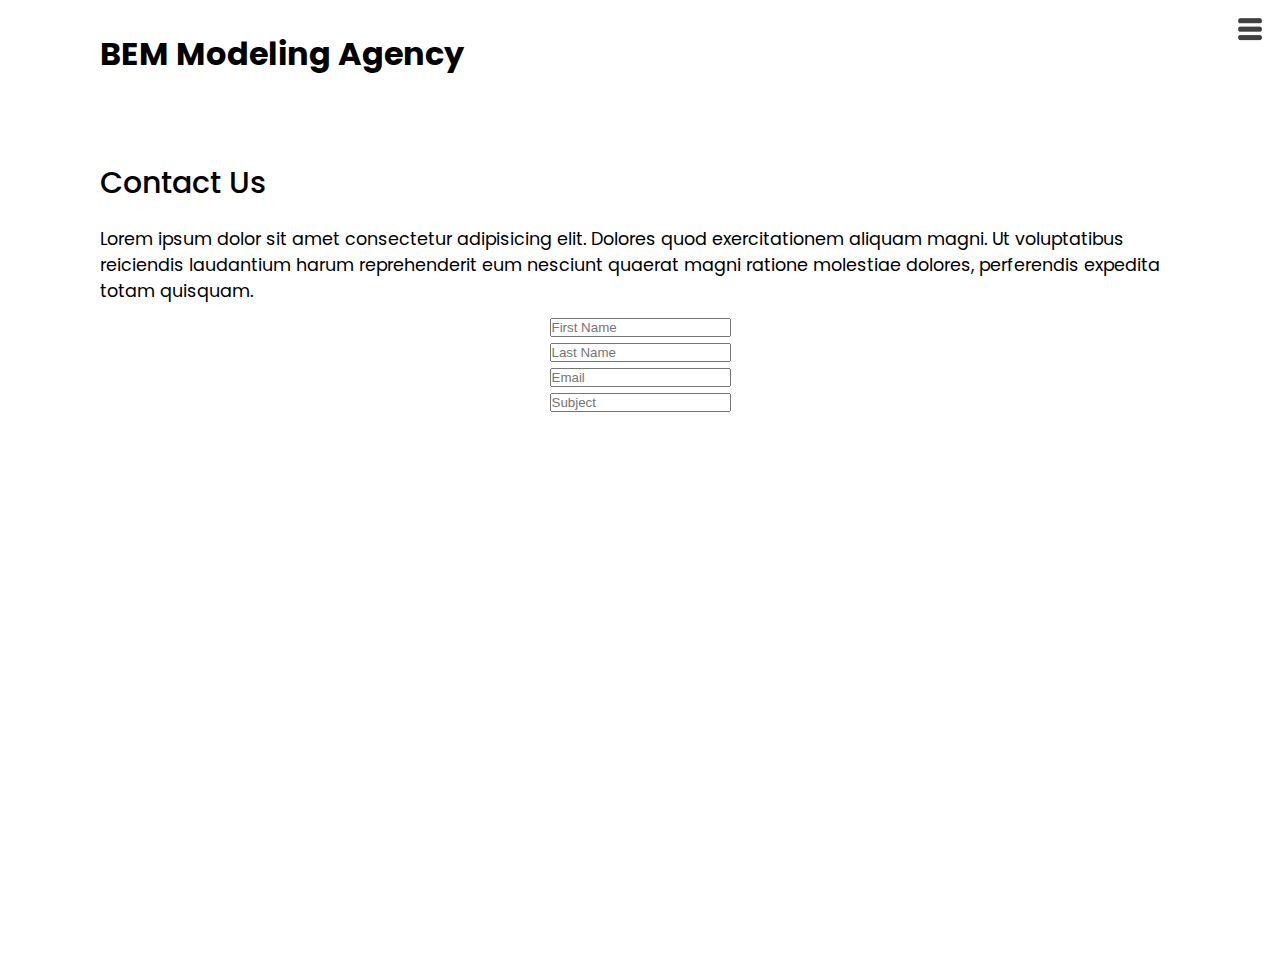
==== contact.html @ c6a03dc1 "comments update" ====
<!DOCTYPE html>
<html lang="en">
<head>
    <meta charset="UTF-8">
    <meta http-equiv="X-UA-Compatible" content="IE=edge">
    <meta name="viewport" content="width=device-width, initial-scale=1.0">
    <link rel="stylesheet" href="styles.css">
    <title>BEM Modeling Agency</title>
</head>
<body>
    <header>
        <div class="logo">BEM Modeling Agency</div>
        <div class="toggle"></div>
        <div class="nav">
            <ul>
               <li><a href="index.html">Home</a></li>
               <li><a href="services.html">Services</a></li>
               <li><a href="work.html">Work</a></li>
               <li><a href="contact.html">Contact</a></li>
            </ul>
            <div class="socials">
                <ul>
                    <li>
                        <a href="https://github.com/BenevolenceEM">
                            <img src="images/github.png" target="_blank" alt="GitHub"/>
                        </a>
                    </li>
                    <li>
                        <a href="https://www.linkedin.com/in/benevolence-ed-malik-388316260/">
                            <img src="images/linkedin.png" target="_blank" alt="LinkedIn"/>
                        </a>
                    </li>
                </ul>
                <a href="mailto:maliksofia58@gmail.com" class="email">
                    <img src="images/email.png" alt="my email" />
                </a>
            </div>
        </div>
    </header>

    <section>
      <div class="title">
        <h1>Contact Us</h1>
        <p>Lorem ipsum dolor sit amet consectetur adipisicing elit. Dolores quod exercitationem aliquam magni. 
            Ut voluptatibus reiciendis laudantium harum reprehenderit eum nesciunt quaerat magni ratione molestiae dolores, 
            perferendis expedita totam quisquam.
        </p>
      </div>
      <div class="contact">
        <div class="contact-form">
            <form>
                <!--1st row-->
                <div class="row">
                    <div class="input50">
                        <input type="text" placeholder="First Name">
                    </div>
                    <div class="input50">
                        <input type="text" placeholder="Last Name">
                    </div>
                </div>
                <!--2nd row-->
                <div class="row">
                    <div class="input50">
                        <input type="text" placeholder="Email">
                    </div>
                    <div class="input50">
                        <input type="text" placeholder="Subject">
                    </div>
                </div>
            </form>
        </div>
      </div>
    </section>

  <script src="script.js"></script>  
</body>
</html>
---- styles.css ----
@import url('https://fonts.googleapis.com/css?family=Poppins:200,300,400,500,600,700,800,900&display=swap');

:root {
    --primary-color: black;
}

* {
    box-sizing: border-box;
    margin: 0;
    padding: 0;
}

html, body {
    font-family: 'Poppins', sans-serif;
    color: black;
    background-color: white;
}

h1 {
    font-size: 30px;
    font-weight: 500;
}

p {
    margin: 20px 0 10px;
    font-size: 1.1rem;
}

section {
    display: flex;
    flex-direction: column;
    height: 100vh;
    align-items: center;
    padding: 100px;
    margin-top: 60px;
}

section.home {
    flex-direction: row;
    /* margin-top: 0; */
}

.logo {
    position: absolute;
    top: 30px;
    left: 100px;
    font-size: 2rem;
    font-weight: 700;
    z-index: 20;
}

/* Menu */
.toggle {
    position: fixed;
    top: 0;
    right: 0;
    width: 60px;
    height: 60px;
    background: url(images/menu-btn.png);
    background-size: 40px;
    background-repeat: no-repeat;
    background-position: center;
    z-index: 20;
    cursor: pointer;
}

.toggle.active {
    background: url(images/close-btn.jpg);
    background-size: 30px;
    background-repeat: no-repeat;
    background-position: center;
}

/* Navigation */
.nav {
    position: fixed;
    top: 0;
    left: 100%;
    width: 100%;
    height: 100%;
    background-color: white;
    z-index: 15;
    display: flex;
    justify-content: center;
    align-items: center;
}

.nav.active {
    left: 0;
}

.nav ul {
    position: relative;
}

.nav ul li {
    position: relative;
    list-style: none;
    text-align: center;
}

.nav ul li a {
    font-size: 2.2rem;
    color: black;
    text-decoration: none;
    font-weight: 300;
}

.nav ul li a:hover {
    color: rgb(14, 88, 173);
}

.nav .socials {
    position: absolute;
    top: 0;
    left: 0;
    width: 60px;
    height: 100%;
    display: flex;
    justify-content: center;
    align-items: center;
}

.nav .socials a {
    display: inline-block;
    transform: scale(0.5);
}

.nav .email {
    position: absolute;
    bottom: 20px;
    transform: scale(0.5);
}

/* Main content */
.home-img {
    position: absolute;
    bottom: 0;
    right: 0;
    height: 102%;
}

.home-content {
    position: relative;
    z-index: 10;
    max-width: 600px;
}

.btn {
    cursor: pointer;
    display: inline-block;
    background: var(--primary-color);
    color: white;
    text-decoration: none;
    padding: 10px 30px;
    margin: 20px 0;
    border: 0;
    border-radius: 25px;
}

.btn:hover {
    transform: scale(0.98);
}

/* Services */
.services {
    margin-top: 40px;
    display: grid;
    grid-template-columns: repeat(3, 1fr);
    gap: 40px;
    text-align: center;
}

.services .service {
    padding: 30px;
}

.services .service:hover {
    box-shadow: 0 10px 30px rgba(0, 0, 0, 0.1);
}

.services .service h2 {
    font-size: 24px;
    font-weight: 500;
    margin-top: 20px;
}

.services .service .icon img{
    max-width: 100px;
}

/* Work */
.work {
    display: flex;
    flex-wrap: wrap;
    margin-top: 20px;
}

.work .item {
    position: relative;
    width: 300px;
    height: 300px;
    margin: 5px;
}

.work .item img {
    width: 100%;
    height: 100%;
}

.work .item .action {
    position: absolute;
    top: 0;
    left: 0;
    width: 100%;
    height: 100%;
    background: rgba(0, 0, 0, 0.8);
    display: flex;
    justify-content: center;
    align-items: center;
    opacity: 0;
    transition: 0.5s;
}

.work .item:hover .action {
    opacity: 1;
}

.work .item .action a {
    display: inline-block;
    color: white;
    text-decoration: none;
    border: 1px solid white;
    padding: 5px 15px;
}



/* Mobile devices */
@media(max-width: 1068px) {
    .logo {
        top: 10px;
        left: 40px;
        font-size: 1.5rem;
    }

    .nav ul li a {
        font-size: 2rem;
    }
    
    section {
        padding: 100px 40px;
    }

    /* Home */
    .home-img {
        display: none;
        /* display: flex;
        width: 100%;
        height: 100%; */
    }

    /* Services */
    .services {
        grid-template-columns: repeat(2, 1fr);
    }

    .services .service {
        box-shadow: 0 10px 30px rgba(0, 0, 0, 0.1);
    }

    /* Work */
    .work {
        justify-content: center;
    }
}

@media(max-width: 768px) {
    /* Services */
    .services {
        grid-template-columns: 1fr;
    }

    .services .service {
        box-shadow: 0 10px 30px rgba(0, 0, 0, 0.1);
    }

    /* Work */
    .work {
        justify-content: center;
    }
}
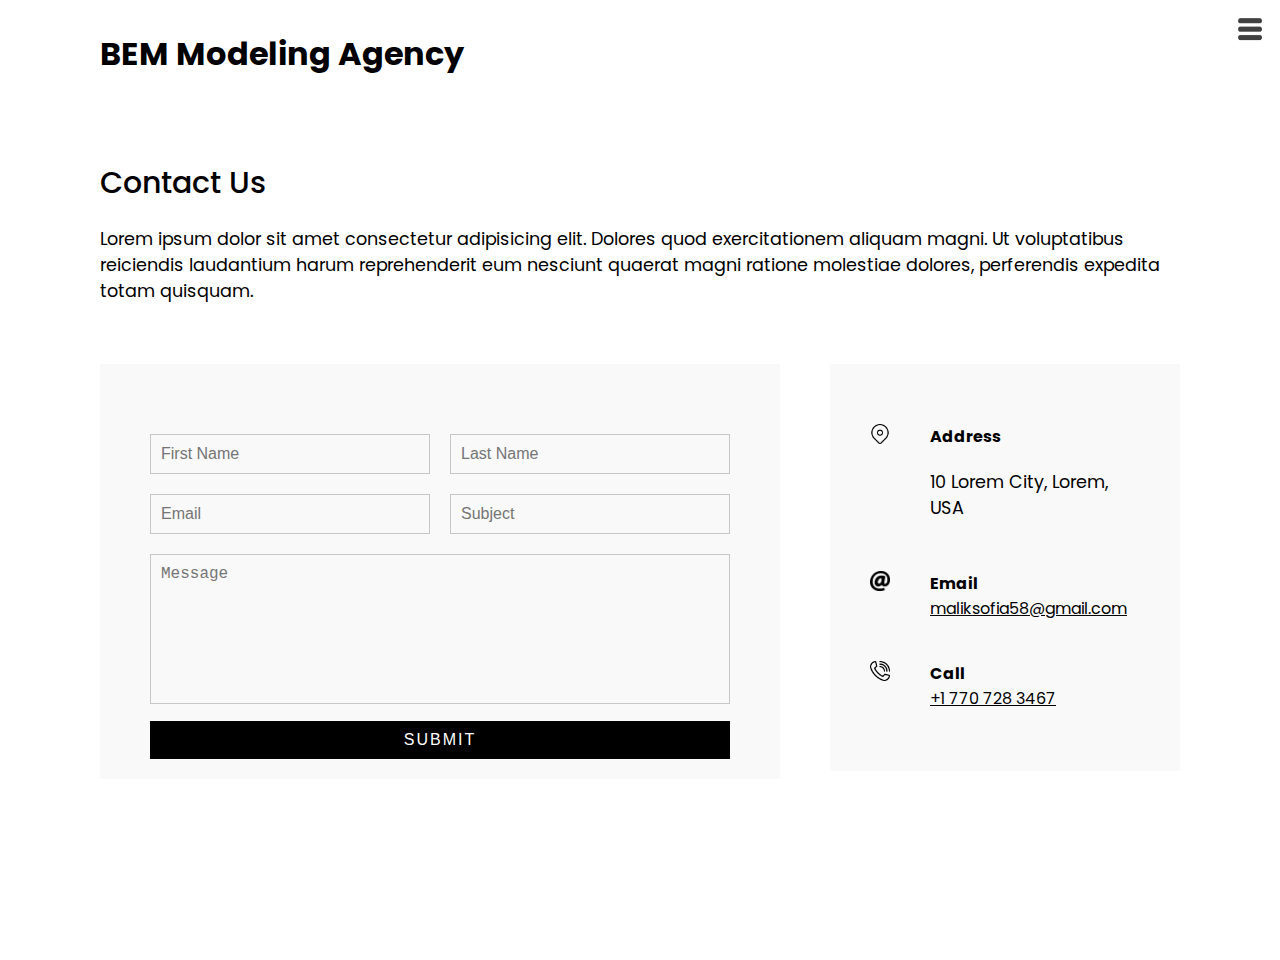
==== commit 8817caa9: "Update contact.html" ====
--- a/contact.html
+++ b/contact.html
@@ -67,7 +67,45 @@
                         <input type="text" placeholder="Subject">
                     </div>
                 </div>
+                <!--3rd row-->
+                <div class="row">
+                    <div class="input100">
+                        <textarea placeholder="Message"></textarea>
+                    </div>
+                </div>
+                <!--4th row-->
+                <div class="row">
+                    <div class="input100">
+                        <input type="submit" value="Submit"/>
+                    </div>
+                </div>
             </form>
+        </div>
+        <div class="contact-info">
+            <!--1st box-->
+            <div class="info-box">
+                <img src="images/address.png" class="contact-icon" alt="location">
+                <div class="details">
+                    <h4>Address</h4>
+                    <p>10 Lorem City, Lorem, USA</p>
+                </div>
+            </div>
+            <!--2nd box-->
+            <div class="info-box">
+                <img src="images/email.png" class="contact-icon" alt="email">
+                <div class="details">
+                    <h4>Email</h4>
+                    <a href="mailto:maliksofia58@gmail.com"> maliksofia58@gmail.com </a>
+                </div>
+            </div>
+            <!--3rd box-->
+            <div class="info-box">
+                <img src="images/phone.png" class="contact-icon" alt="images">
+                <div class="details">
+                    <h4>Call</h4>
+                    <a href="tel:+11234567890">+1 770 728 3467</a>
+                </div>
+            </div>
         </div>
       </div>
     </section>
--- a/styles.css
+++ b/styles.css
@@ -12,7 +12,7 @@
 
 html, body {
     font-family: 'Poppins', sans-serif;
-    color: black;
+    color: var(--primary-color);
     background-color: white;
 }
 
@@ -101,7 +101,7 @@
 
 .nav ul li a {
     font-size: 2.2rem;
-    color: black;
+    color: var(--primary-color);
     text-decoration: none;
     font-weight: 300;
 }
@@ -183,6 +183,7 @@
     font-size: 24px;
     font-weight: 500;
     margin-top: 20px;
+    color: var(--primary-color);
 }
 
 .services .service .icon img{
@@ -234,7 +235,95 @@
     padding: 5px 15px;
 }
 
-
+/* Contact */
+.contact {
+    position: relative;
+    width: 100%;
+    margin-top: 50px;
+    display: flex;
+    justify-content: space-between;
+    align-items: flex-start;
+}
+
+.contact-form {
+    position: relative;
+    background: #f9f9f9;
+    width: calc(100% - 400px);
+    padding: 60px 40px 20px;
+}
+
+.contact-form form {
+    width: 100%;
+}
+
+.contact-form .row {
+    width: 100%;
+    display: flex;
+}
+
+.contact-form .input50 {
+    width: 50%;
+    margin: 0 10px;
+}
+
+.contact-form .input100 {
+    width: 100%;
+    margin: 0 10px;
+}
+
+.contact-form .row input, .contact-form .row textarea {
+    position: relative;
+    border: 1px solid rgba(0, 0, 0, 0.2);
+    color: var(--primary-color);
+    background: transparent;
+    width: 100%;
+    padding: 10px;
+    outline: none;
+    font-size: 16px;
+    font-weight: 300;
+    margin: 10px 0;
+    resize: none;
+}
+
+.contact-form .row textarea {
+    height: 150px;
+}
+
+.contact-form .row input[type='submit'] {
+    background-color: var(--primary-color);
+    color: white;
+    margin: 0;
+    text-transform: uppercase;
+    letter-spacing: 2px;
+    font-weight: 300;
+    border: 0;
+    cursor: pointer;
+}
+
+.contact-info {
+    width: 350px;
+    background: #f9f9f9;
+    padding: 60px 40px 20px;
+}
+
+.contact-info .info-box {
+    display: flex;
+    align-items: flex-start;
+    margin-bottom: 40px;
+}
+
+.contact-info .info-box .contact-icon {
+    width: 20px;
+    margin-right: 40px;
+}
+
+.contact-info .info-box .details h4{
+    color: var(--primary-color);
+}
+
+.contact-info .info-box .details p, .contact-info .info-box .details a {
+    color: var(--primary-color);
+}
 
 /* Mobile devices */
 @media(max-width: 1068px) {
@@ -273,6 +362,31 @@
     .work {
         justify-content: center;
     }
+
+    /* Contact */
+    .contact {
+        flex-direction: column;
+    }
+
+    .contact-form {
+        width: 100%;
+        padding: 30px 30px 20px;
+    }
+
+    .contact-form .row {
+        flex-direction: column;
+    }
+
+    .contact-form .input50, .contact-form .input100 {
+        width: 100%;
+        margin: 0;
+    }
+
+    .contact-info {
+        width: 100%;
+        margin-top: 20px;
+        padding: 30px 30px 20px;
+    }
 }
 
 @media(max-width: 768px) {
@@ -280,13 +394,4 @@
     .services {
         grid-template-columns: 1fr;
     }
-
-    .services .service {
-        box-shadow: 0 10px 30px rgba(0, 0, 0, 0.1);
-    }
-
-    /* Work */
-    .work {
-        justify-content: center;
-    }
 }